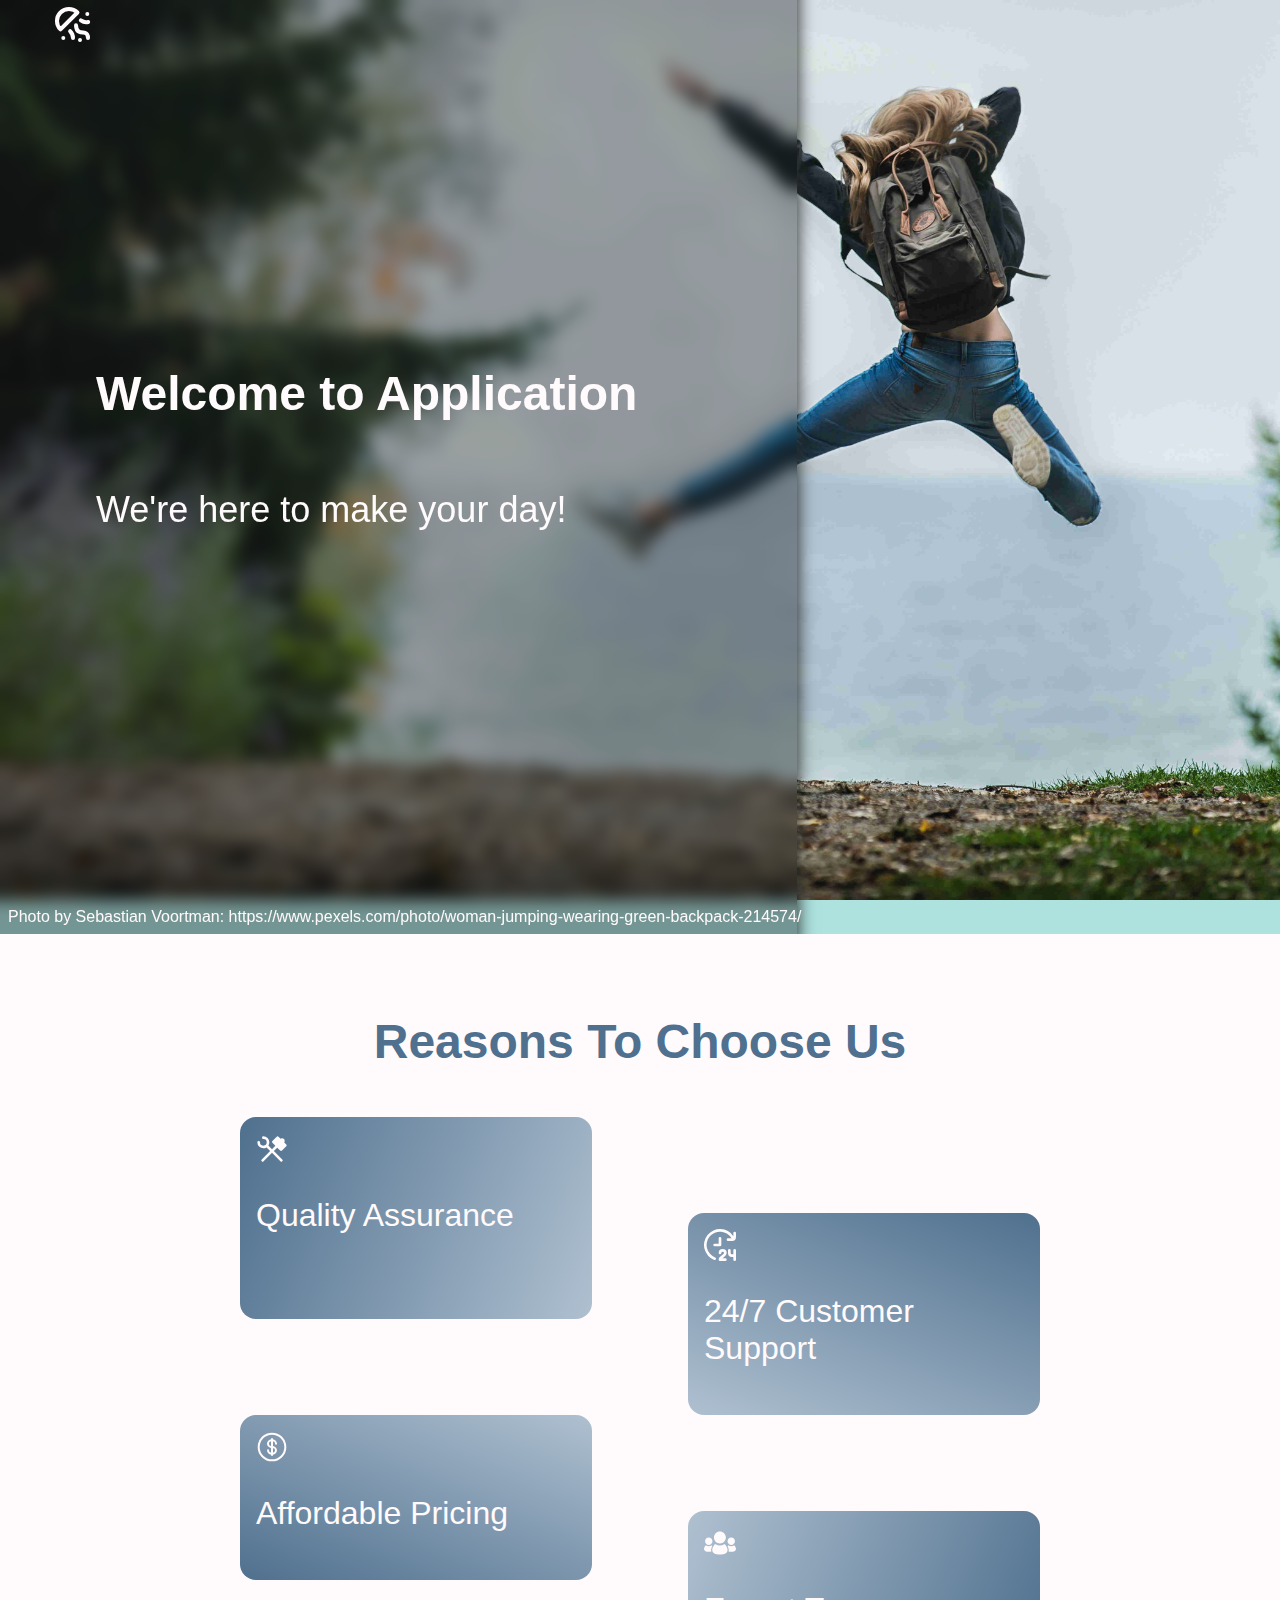
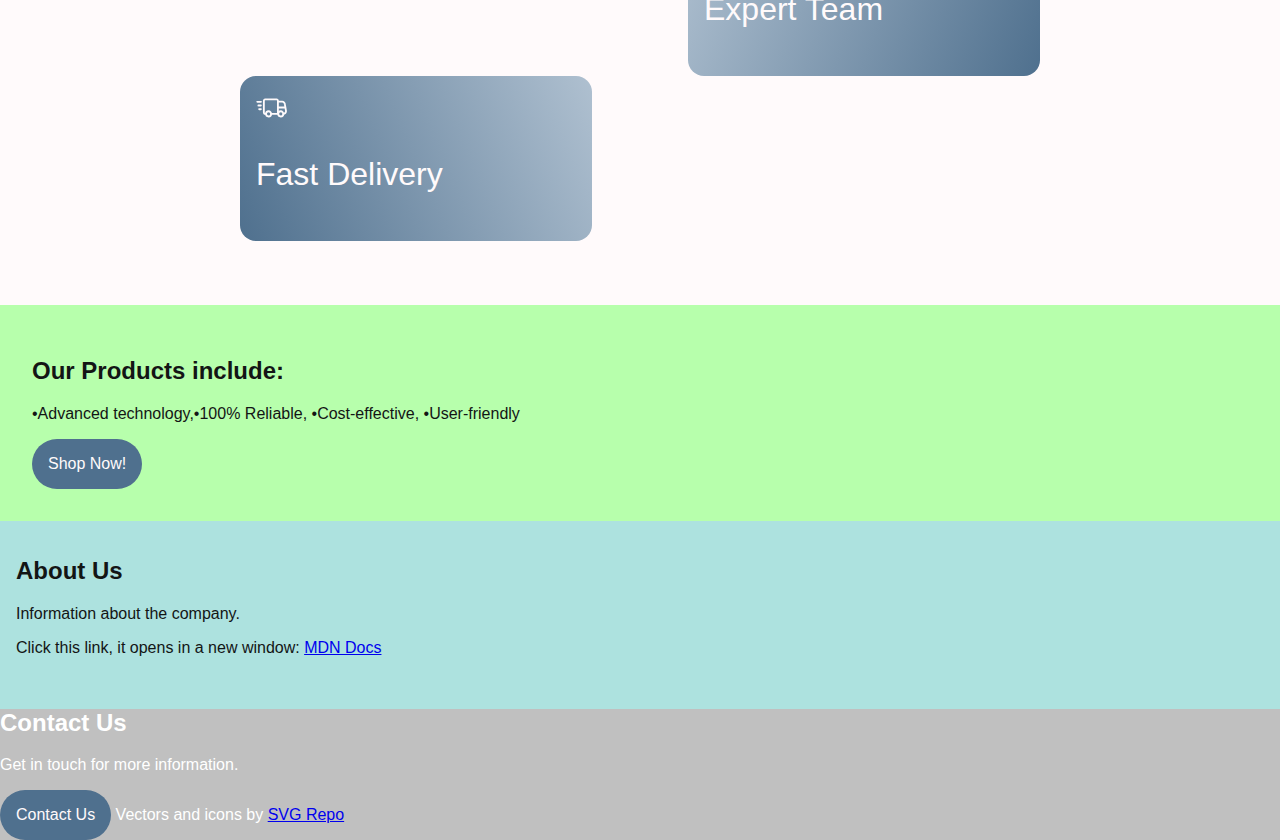
==== index.html @ e56715bc "init" ====
<html>
<head>

    <link rel="stylesheet" href="styles/styles.css">
    <link rel="stylesheet" href="styles/variables.css">
    <link rel="stylesheet" href="styles/button.css">
    <link rel="stylesheet" href="styles/landing_page.css">
    <link rel="stylesheet" href="styles/app.css">
    <link rel="stylesheet" href="styles/grid.css">
    <link rel="stylesheet" href="styles/flex.css">
    <link rel="stylesheet" href="styles/hero.css">
    <link rel="stylesheet" href="styles/reasons.css">
    <link rel="stylesheet" href="styles/features.css">
    <link rel="stylesheet" href="styles/about.css">

</head>
<!-- the background colour of the page should compliment the other colours being used -->
<body class="app">
    <div class="hero-section flex">
      <div class="hero-card flex">
        <div class="hero-logo">
            <img src="images/logo.svg" alt="our-logo">
        </div>
        <div class="hero-text flex">
          <h1 class="hero-title">Welcome to Application</h1>
          <p class="hero-message">We're here to make your day!</p>
        </div>
      </div>
    </div>
    <p class="hero-reference">Photo by Sebastian Voortman: https://www.pexels.com/photo/woman-jumping-wearing-green-backpack-214574/</p>

    <!-- Each of these sections should have colours that compliment the colour of our background image and the foreground image -->
    <div class="section reasons-section flex">
      <p class="reasons-header">Reasons To Choose Us</p>
      <div class="grid">
        <div class="grid-item flex">
          <img class="reasons-grid-icon" src="images/quality-icon.svg" alt="quality icon">
          <p>Quality Assurance</p>
        </div>
        <div class="grid-item flex">
          <img class="reasons-grid-icon" src="images/time-icon.svg" alt="24 hour clock icon">
          <p>24/7 Customer Support</p>
        </div>
        <div class="grid-item flex">
          <img class="reasons-grid-icon" src="images/money-icon.svg" alt="dollar sign icon">
          <p>Affordable Pricing</p>
        </div>
        <div class="grid-item flex">
          <img class="reasons-grid-icon" src="images/team-icon.svg" alt="team icon">
          <p>Expert Team</p>
        </div>
        <div class="grid-item flex">
          <img class="reasons-grid-icon" src="images/speed-icon.svg" alt="truck going fast icon">
          <p>Fast Delivery</p>
        </div>
      </div>
    </div>
    <div class="section features-section">
      <h2>Our Products include:</h2>
      <p>&#x2022;Advanced technology,&#x2022;100% Reliable, &#x2022;Cost-effective, &#x2022;User-friendly</p>
      <button class="btn" data-hover="Shop Now!">Shop Now!</button>
    </div>
    <div class="section about-section">
        <h2>About Us</h2>
        <p>Information about the company.</p>
        <p>Click this link, it opens in a new window: <a href="https://developer.mozilla.org/en-US/docs/Web/CSS">MDN Docs</a></p>
        <!-- Insert the company image here, it's in the images directory called image-<size>.png -->
    </div>
    <div class="cta-section">
        <h2>Contact Us</h2>
        <p>Get in touch for more information.</p>
        <button data-hover="Contact Us">Contact Us</button>
        Vectors and icons by <a href="https://www.svgrepo.com" target="_blank">SVG Repo</a>
    </div>
</body>
</html>
---- styles/styles.css ----
body {
    font-family: Arial, sans-serif;
    margin: 0;
    padding: 0;
}

.hero-section {
    background-color: #f8f8f8;
    color: #333;
}

.features-section {
    background-color: #e0e0e0;
}

.feature {
    border-bottom: 1px solid #ccc;
    padding: 10px;
}

.about-section {
    background-color: #d0d0d0;
}

.cta-section {
    background-color: #c0c0c0;
    color: #fff;
}
---- styles/variables.css ----
body {
  /* --primary: #7DE2D1; */
  --primary: #ADE2DF;
  --secondary: #afc0d0;
  --dark: #131515;
  --dark-secondary: #2B2C28;
  --secondary-gradient: #4f708e;
  --light: #FFFAFB;
  --light-green: #B7FFAC;
  --light-blue: #a1ecff;
  --text-bg: #13151560;

  --padding-1: 16px;
}
---- styles/button.css ----
button {
  position: relative;

  color: inherit;
  font: inherit;
  outline: inherit;
  cursor: pointer;

  background-color: var(--secondary-gradient);
  padding: 16px;
  border-radius: 50px;
  border: none;
  transition: all 1s;
  color: transparent;

  overflow: hidden;
  z-index: 10;
}

button::after {
  content: attr(data-hover);

  position: absolute;
  top: 0;
  left: 0;
  width: 100%;
  height: 200%;
 
  padding: 16px 0;
  color: var(--dark);

  background-image: linear-gradient(
    var(--secondary) 50%,
    var(--secondary-gradient) 50%
  );

  transition: all .1s ease-in;
  transform: translateY(50%);
  z-index: 1; 
}

button::before {
  content: attr(data-hover);
  position: absolute;
  top: 0;
  left: 0;
  width: 100%;
  height: 100%;

  padding: 16px 0;

  color: var(--light);
  background-color: transparent;
  transition: all .1s ease-in;

  z-index: -1;
}

button:hover::before {
  transform: translateY(-50%);
}

button:hover::after {
  transform: translateY(0%);
}
---- styles/landing_page.css ----
body {
  background-color: var(--primary);
  color: var(--dark);
}

.section {
  padding: 32px;
}
---- styles/app.css ----
.app {
  background-image: url("../images/hero-image.jpg");
  background-attachment: fixed;
  background-size: cover;
  background-position: top;
  background-repeat: no-repeat;
}

h1 {
  color: var(--secondary-gradient);
  font-size: 48px;
  font-weight: 600;
}

@media screen and (max-width: 1060px){
  .app {
    background-position: 60% 0%;
  }
}
---- styles/grid.css ----
.grid {
  display: grid;
  padding: var(--padding-1);
}

.grid-item {
  padding: var(--padding-1);
}
---- styles/flex.css ----
.flex {
  display: flex;

}
---- styles/hero.css ----
.hero-section {
  justify-content: start;
  align-items: center;
  
  height: 100vh;
  
  background-color: transparent;
  color: var(--light);
}

.hero-card {
  height: 100%;

  justify-content: center;
  padding: 48px;
  padding-right: 160px;

  backdrop-filter: blur(8px);
  background-color: var(--text-bg);
  box-shadow: 1px 1px 16px var(--dark-secondary);

  z-index: 0;
}

.hero-text {
  flex-direction: column;
  justify-content: center;
  text-align: left;

  font-size: 24px;
}

.hero-title {
  color: inherit;
}

.hero-message {
  font-size: 36px;
}

.hero-logo {
  height: 48px;
  width: 48px;
}

.hero-reference {
  position: relative;
  color: var(--light);
  margin: 8px;
  z-index: 1;
}

@media screen and (max-width: 1060px){
  .hero-section {
    height: 50vh;
  }

  .hero-card {
    backdrop-filter: none;
  }
}
---- styles/reasons.css ----
.reasons-section {
  position: relative;
  flex-direction: column;
  align-items: center;

  background-color: var(--light);
  justify-content: center;
  z-index: 1;
  color: var(--secondary-gradient);
}

.reasons-header {
  font-size: 48px;
  font-weight: 600;
}

.reasons-section .grid {
  grid-template-columns: auto auto;
  padding: 32px;
  padding-top: 0;
}

.reasons-section .grid-item {
  width: fit-content;
  width: MAX(172px, 25vw);

  border-radius: 16px;

  flex-direction: column;
  justify-content: start;
  align-items: start;

  color: var(--light);

  font-size: 32px;
  font-weight: 100;

  padding: 16px;
}

.reasons-section .grid-item:nth-child(odd) {
  margin: 0 48px 96px 0;
}

.reasons-section .grid-item:nth-child(even) {
  margin: 96px 0 0 48px;
}

.reasons-section .grid-item:nth-child(1) {
  background-image: linear-gradient(
    112deg,
    var( --secondary-gradient) 0%,
    var(--secondary) 100%
  );
}

.reasons-section .grid-item:nth-child(2) {
  background-image: linear-gradient(
    202deg,
    var( --secondary-gradient) 0%,
    var(--secondary) 100%
  );
}

.reasons-section .grid-item:nth-child(3) {
  background-image: linear-gradient(
    22deg,
    var( --secondary-gradient) 0%,
    var(--secondary) 100%
  );
}

.reasons-section .grid-item:nth-child(4) {
  background-image: linear-gradient(
    292deg,
    var( --secondary-gradient) 0%,
    var(--secondary) 100%
  );
}

.reasons-section .grid-item:nth-child(5) {
  background-image: linear-gradient(
    67deg,
    var( --secondary-gradient) 0%,
    var(--secondary) 100%
  );

  margin-bottom: 0;
}

.reasons-grid-icon {
  height: 32px;
  width: 32px;
}

.reasons-grid-header p {
  margin-top: 16px;
}

@media screen and (max-width: 1060px) {
  .reasons-section .grid {
    grid-template-columns: auto;
  }

  .reasons-section .grid-item {
    padding: 32px 72px;
  }

  .reasons-section .grid-item:nth-child(odd) {
    margin: 24px;
  }
  
  .reasons-section .grid-item:nth-child(even) {
    margin: 24px;
  }
  
}
---- styles/features.css ----
.features-section {
  background-color: var(--light-green);
}
---- styles/about.css ----
.about-section {
  background-color: var(--primary);
  padding: 16px;
}
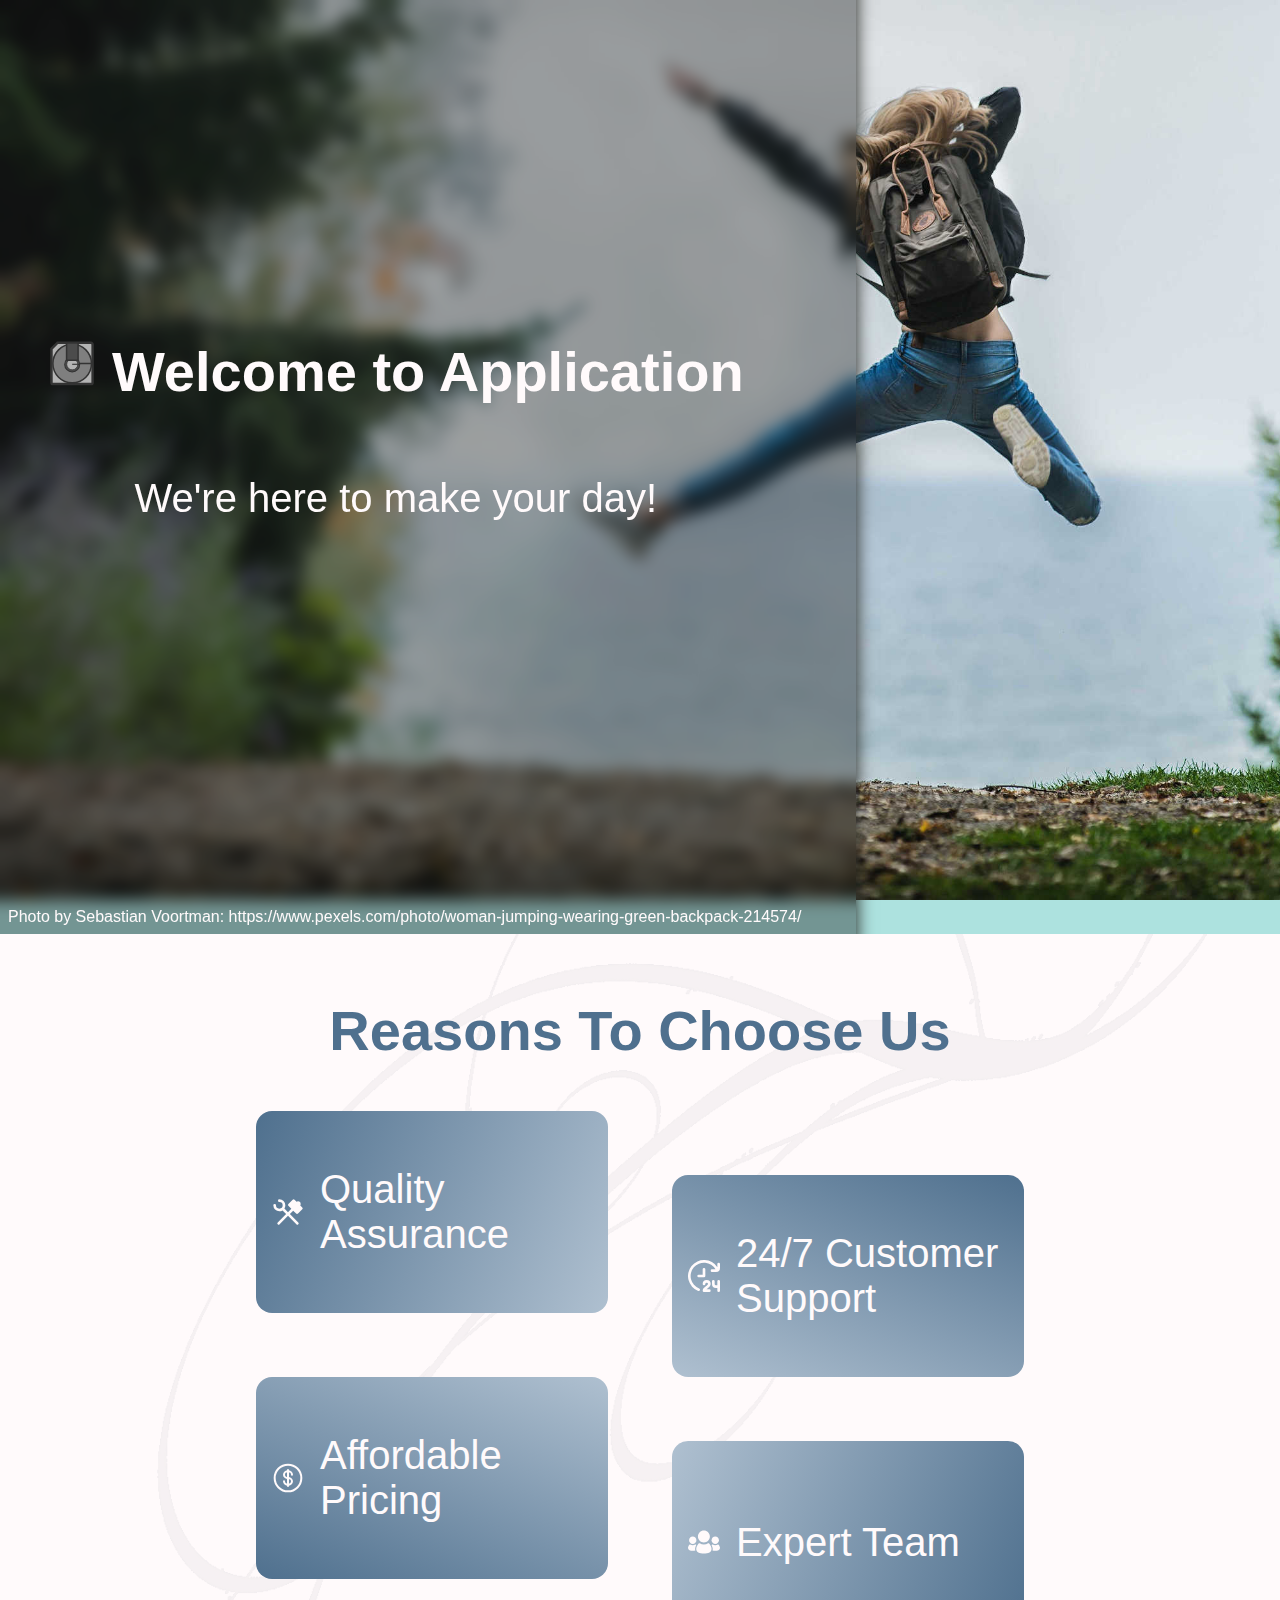
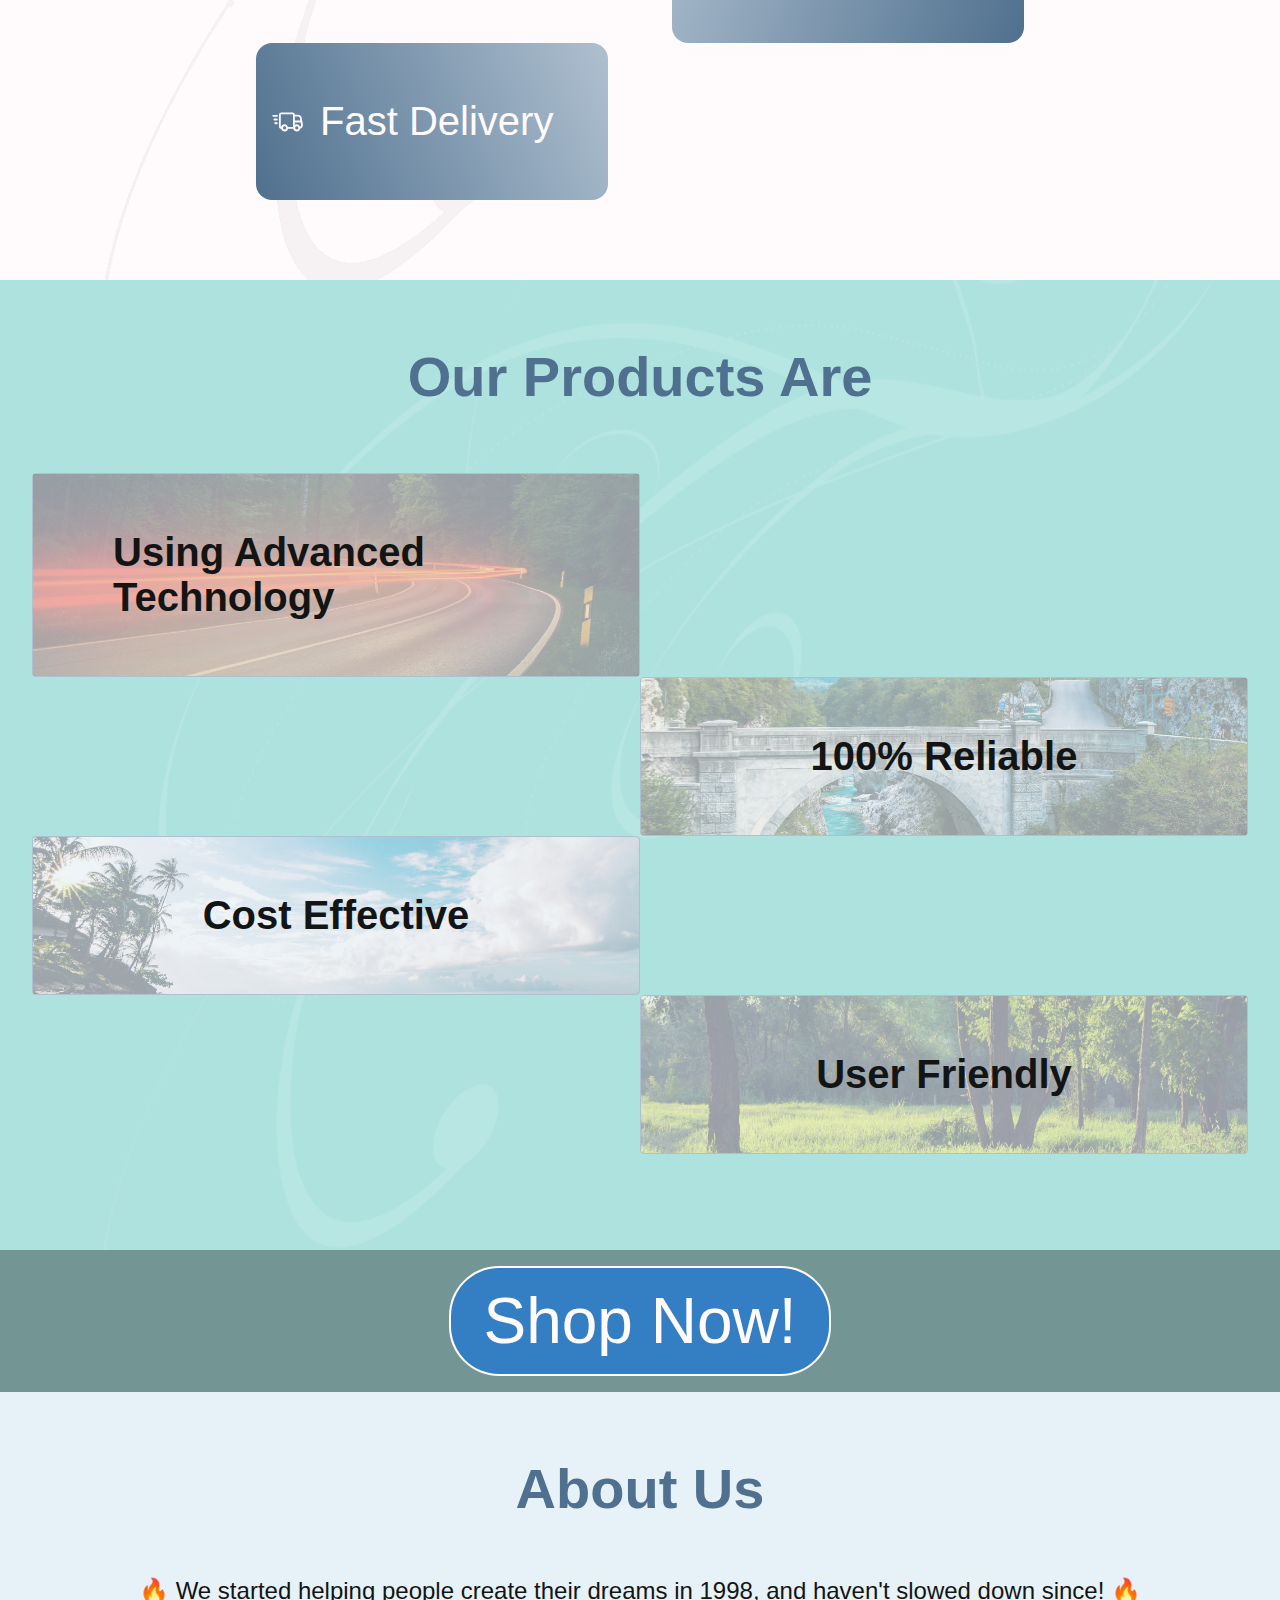
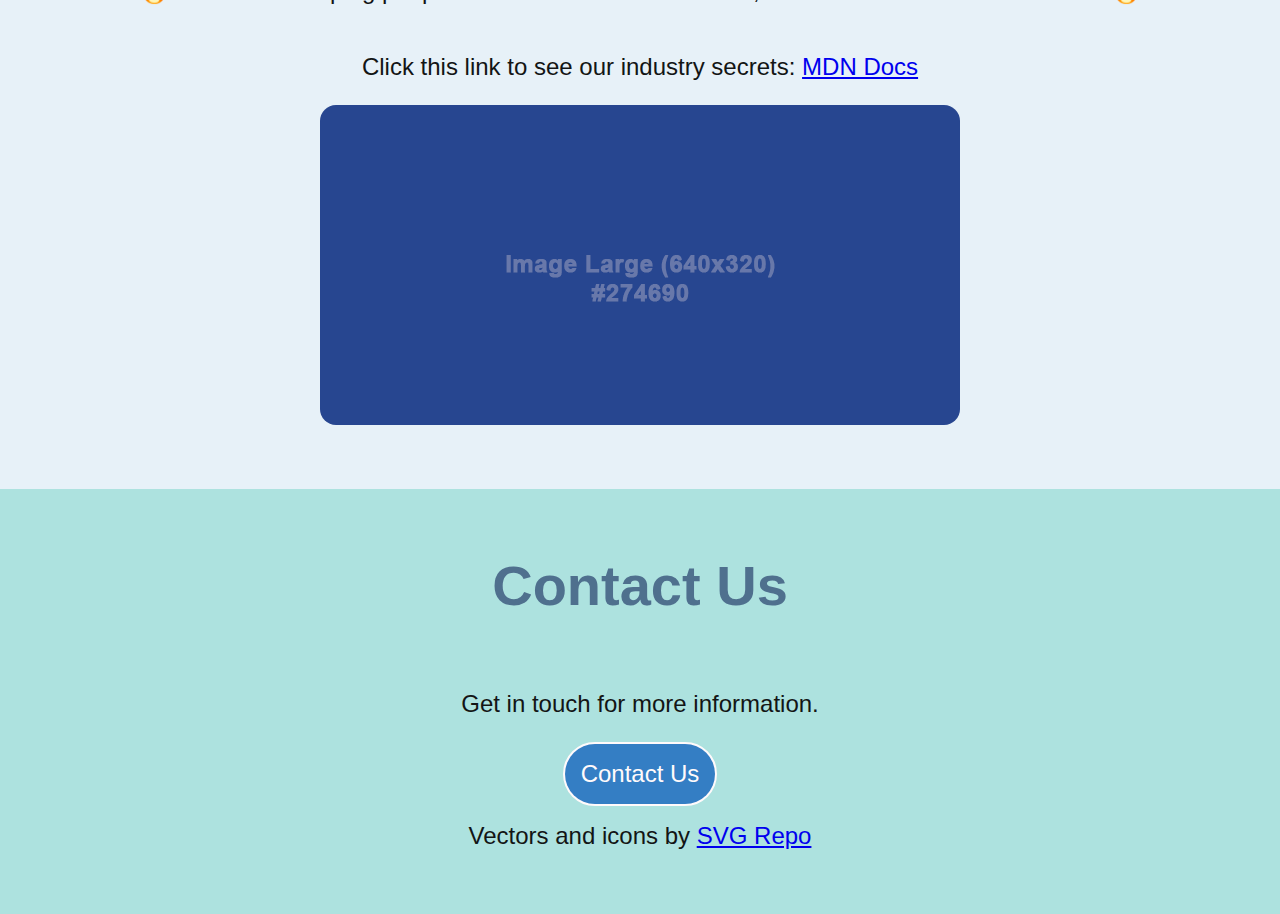
==== commit 39846435: "rename html to index" ====
--- a/index.html
+++ b/index.html
@@ -1,28 +1,24 @@
 <html>
 <head>
-
-    <link rel="stylesheet" href="styles/styles.css">
-    <link rel="stylesheet" href="styles/variables.css">
-    <link rel="stylesheet" href="styles/button.css">
-    <link rel="stylesheet" href="styles/landing_page.css">
-    <link rel="stylesheet" href="styles/app.css">
-    <link rel="stylesheet" href="styles/grid.css">
-    <link rel="stylesheet" href="styles/flex.css">
-    <link rel="stylesheet" href="styles/hero.css">
-    <link rel="stylesheet" href="styles/reasons.css">
-    <link rel="stylesheet" href="styles/features.css">
-    <link rel="stylesheet" href="styles/about.css">
-
+    <link rel="stylesheet" href="styles.css">
+    <link rel="stylesheet" href="30088699_styles.css">
+    <link rel="icon" type="image/x-icon" href="/images/favicon.svg">
 </head>
 <!-- the background colour of the page should compliment the other colours being used -->
 <body class="app">
     <div class="hero-section flex">
-      <div class="hero-card flex">
-        <div class="hero-logo">
-            <img src="images/logo.svg" alt="our-logo">
-        </div>
-        <div class="hero-text flex">
-          <h1 class="hero-title">Welcome to Application</h1>
+      <div class="hero-card blur flex">
+        <div class="hero-text flex-column">
+          <div class="flex hero-title">
+            <div class="hero-logo">
+              <svg class="logo" viewBox="0 0 100 100" xmlns="http://www.w3.org/2000/svg">
+                <use href="images/logo.svg#logo" alt="our-logo">
+              </svg>
+            </div>
+            <h1>
+              Welcome to Application
+            </h1>
+          </div>
           <p class="hero-message">We're here to make your day!</p>
         </div>
       </div>
@@ -30,47 +26,80 @@
     <p class="hero-reference">Photo by Sebastian Voortman: https://www.pexels.com/photo/woman-jumping-wearing-green-backpack-214574/</p>
 
     <!-- Each of these sections should have colours that compliment the colour of our background image and the foreground image -->
-    <div class="section reasons-section flex">
-      <p class="reasons-header">Reasons To Choose Us</p>
+    <div class="section reasons-section flex-column">
+      <h1>Reasons To Choose Us</h1>
       <div class="grid">
-        <div class="grid-item flex">
+        <div class="grid-item card flex">
           <img class="reasons-grid-icon" src="images/quality-icon.svg" alt="quality icon">
           <p>Quality Assurance</p>
         </div>
-        <div class="grid-item flex">
+        <div class="grid-item card flex">
           <img class="reasons-grid-icon" src="images/time-icon.svg" alt="24 hour clock icon">
           <p>24/7 Customer Support</p>
         </div>
-        <div class="grid-item flex">
+        <div class="grid-item card flex">
           <img class="reasons-grid-icon" src="images/money-icon.svg" alt="dollar sign icon">
           <p>Affordable Pricing</p>
         </div>
-        <div class="grid-item flex">
+        <div class="grid-item card flex">
           <img class="reasons-grid-icon" src="images/team-icon.svg" alt="team icon">
           <p>Expert Team</p>
         </div>
-        <div class="grid-item flex">
+        <div class="grid-item card flex">
           <img class="reasons-grid-icon" src="images/speed-icon.svg" alt="truck going fast icon">
           <p>Fast Delivery</p>
         </div>
       </div>
     </div>
-    <div class="section features-section">
-      <h2>Our Products include:</h2>
-      <p>&#x2022;Advanced technology,&#x2022;100% Reliable, &#x2022;Cost-effective, &#x2022;User-friendly</p>
-      <button class="btn" data-hover="Shop Now!">Shop Now!</button>
+    <div class="section features-section flex-column">
+      <h1>Our Products Are</h1>
+      <div class="grid">
+        <div class="item flex technology-item positioned">
+          <div class="features-image technology-image" ></div>
+          <p>Using Advanced Technology</p>
+        </div>
+
+        <div class="item flex reliability-item positioned">
+          <div class="features-image reverse reliability-image" ></div>
+          <p>100% Reliable</p>
+        </div>
+        
+        <div class="item flex cost-item positioned">
+          <div class="features-image cost-image" ></div>
+          <p>Cost Effective</p>
+        </div>
+
+        <div class="item flex friendly-item positioned">
+          <div class="features-image reverse friendly-image" ></div>
+          <p>User Friendly</p>
+        </div>
+      </div>
     </div>
-    <div class="section about-section">
-        <h2>About Us</h2>
-        <p>Information about the company.</p>
-        <p>Click this link, it opens in a new window: <a href="https://developer.mozilla.org/en-US/docs/Web/CSS">MDN Docs</a></p>
+    <div class="blur flex-column grid-item">
+      <button class="shop-button" data-hover="Shop Now!">Shop Now!</button>
+    </div>
+
+    <div class="section about-section flex-column">
+        <h1>About Us</h1>
+        <p>🔥 We started helping people create their dreams in 1998, and haven't slowed down since! 🔥</p>
+        <p title="Shhhhhhhhhhhhhh...">Click this link to see our industry secrets: <a href="https://developer.mozilla.org/en-US/docs/Web/CSS" target="_blank">MDN Docs</a></p>
         <!-- Insert the company image here, it's in the images directory called image-<size>.png -->
+        <picture class="about-image">
+          <source media="(min-width: 768px)" srcset="images/image-large.png">
+          <source media="(min-width: 320px), (min-resolution: 2x)" srcset="images/image-medium.png">
+          <img src="images/image-small.png" alt="company image">
+        </picture>
     </div>
-    <div class="cta-section">
-        <h2>Contact Us</h2>
-        <p>Get in touch for more information.</p>
-        <button data-hover="Contact Us">Contact Us</button>
-        Vectors and icons by <a href="https://www.svgrepo.com" target="_blank">SVG Repo</a>
+    <div class="section contact-section flex-column">
+        <h1>Contact Us</h1>
+        <div class="grid contact">
+          <!-- <svg class="contact-logo" viewBox="0 0 100 100" xmlns="http://www.w3.org/2000/svg">
+            <use href="images/logo.svg#logo" alt="our-logo">
+          </svg> -->
+          <p>Get in touch for more information.</p>
+          <button data-hover="Contact Us">Contact Us</button>
+        </div>
+        <div>Vectors and icons by <a href="https://www.svgrepo.com" target="_blank">SVG Repo</a></div>
     </div>
 </body>
 </html>
--- a/styles.css
+++ b/styles.css
@@ -0,0 +1,29 @@
+body {
+    font-family: Arial, sans-serif;
+    margin: 0;
+    padding: 0;
+}
+
+.hero-section {
+    background-color: #f8f8f8;
+    color: #333;
+}
+
+.features-section {
+    background-color: #e0e0e0;
+}
+
+.feature {
+    border-bottom: 1px solid #ccc;
+    padding: 10px;
+}
+
+.about-section {
+    background-color: #d0d0d0;
+}
+
+.cta-section {
+    background-color: #c0c0c0;
+    color: #fff;
+}
+
--- a/30088699_styles.css
+++ b/30088699_styles.css
@@ -0,0 +1,564 @@
+body {
+  background-color: var(--primary);
+  color: var(--dark);
+
+  /* --primary: #7DE2D1; */
+  --primary: #ADE2DF;
+  --secondary: #afc0d0;
+  --dark: #131515;
+  --dark-secondary: #2B2C28;
+  --secondary-gradient: #4f708e;
+  --button-bright: #347ec4;
+  --light: #FFFAFB;
+  --light-transparent: #FFFAFB90;
+  --dark-transparent: #13151580;
+  --light-green: #B7FFAC;
+  --light-blue: #E7F1F8;
+  --text-bg: #13151560;
+
+  --border-small: 4px;
+  
+  --border-radius-small: 4px;
+  --border-radius-medium: 8px;
+  --border-radius-large: 16px;
+  --border-radius-round: 50px;
+  
+
+  --size-0: 8px;
+  --size-1: 16px;
+  --size-2: 32px;
+  --size-3: 48px;
+  --size-4: 64px;
+
+  --font-title: 3.5rem;
+  --font-large: 2.5rem;
+  --font-medium: 1.5rem;
+  --font-small: 1rem;
+
+  --font-weight-bold: 600;
+
+  --tablet: 1060px;
+  --mobile: 768px;  
+}
+
+.section {
+  padding: 64px;
+
+  font-size: var(--font-medium);
+  font-weight: 100;
+}
+
+button {
+  position: relative;
+
+  color: inherit;
+  font: inherit;
+  outline: inherit;
+  cursor: pointer;
+
+  font-size: 24px;
+
+  height: fit-content;
+
+  background-color: var(--light);
+  padding: var(--size-1);
+  border-radius: var(--border-radius-round);
+  border: 2px solid var(--light);
+  color: transparent;
+
+  overflow: hidden;
+  z-index: 10;
+}
+
+button::after {
+  content: attr(data-hover);
+
+  position: absolute;
+  top: 0;
+  left: 0;
+  width: 100%;
+ 
+  padding: var(--size-1) 0;
+  color: var(--dark);
+
+  background-color: var(--light);
+
+  transition: all .1s ease-in;
+  transform: translateY(100%);
+  z-index: 1; 
+}
+
+button::before {
+  content: attr(data-hover);
+  position: absolute;
+  top: 0;
+  left: 0;
+  width: 100%;
+
+  padding: var(--size-1) 0;
+
+  color: var(--light);
+  background-color: var(--button-bright);
+  transition: all .1s ease-in;
+
+  z-index: -1;
+}
+
+button:hover::before {
+  transform: translateY(-100%);
+}
+
+button:hover::after {
+  transform: translateY(0%);
+}
+
+h1 {
+  color: var(--secondary-gradient);
+  font-size: var(--font-title);
+  font-weight: 600;
+
+  margin: 0 0 var(--size-2) 0;
+}
+
+.app {
+  background-image: url("../images/hero-image.jpg");
+  background-attachment: fixed;
+  background-size: cover;
+  background-position: top;
+  background-repeat: no-repeat;
+
+  overflow-x: hidden;
+}
+
+.positioned {
+  position: relative;
+  z-index: 10;
+}
+
+.blur {
+  backdrop-filter: blur(var(--size-0));
+  background-color: var(--text-bg);
+}
+
+.grid {
+  display: grid;
+  padding: var(--size-1);
+}
+
+.grid-item {
+  padding: var(--size-1);
+}
+
+.flex {
+  display: flex;
+}
+
+.flex-column {
+  display: flex;
+  flex-direction: column;
+  align-items: center;
+}
+
+.card {
+  width: fit-content;
+
+  border-radius: var(--border-radius-large);
+
+  color: var(--light);
+  background-image: linear-gradient(
+    67deg,
+    var( --secondary-gradient) 0%,
+    var(--secondary) 100%
+  );
+
+  font-size: var(--font-large);
+}
+
+.item {
+  width: 100%;
+  box-sizing: border-box;
+
+  justify-content: center;                      /* investigate */
+  
+  border: 1px solid var(--secondary);
+  border-radius: var(--border-radius-small);                            /* change */
+  overflow: hidden;
+  
+  font-size: var(--font-large);
+  font-weight: var(--font-weight-bold);
+
+  padding: 0 var(--size-4);
+}
+
+.hero-section {
+  justify-content: start;                         /* investigate */
+  align-items: center;
+  
+  height: 100vh;
+  
+  background-color: transparent;
+  color: var(--light);
+}
+
+.hero-card {
+  height: 100%;
+
+  justify-content: center;
+  padding: var(--size-3);                                    /* change */
+  padding-right: 112px;
+
+  box-shadow: 1px 1px var(--size-1) var(--dark-secondary);
+
+  z-index: 0;
+}
+
+.hero-text {
+  justify-content: center;
+  text-align: left;
+}
+
+.hero-title {
+  gap: var(--size-1);
+}
+
+.hero-title h1 {
+  color: inherit;
+}
+
+.hero-message {
+  font-size: var(--font-large);
+}
+
+.hero-logo {
+  height: var(--size-3);
+  width: var(--size-3);
+
+  min-height: var(--size-3);
+  min-width: var(--size-3);
+}
+
+.hero-reference {
+  position: relative;
+  color: var(--light);
+  margin: 8px;
+  z-index: 1;
+
+  white-space: nowrap
+}
+
+.reasons-section {
+  position: relative;
+  flex-direction: column;                             /* investigate */
+  justify-content: center;
+  align-items: center;
+
+  background-image: url(../images/flourish-dark.png);
+  background-size: cover;
+  background-position: center;
+
+  background-color: var(--light);
+  z-index: 1;
+  color: var(--secondary-gradient);
+}
+
+.reasons-header {
+  font-size: var(--size-3);
+  font-weight: var(--font-weight-bold);
+}
+
+.reasons-section .grid {
+  grid-template-columns: auto auto;
+}
+
+.reasons-section .grid-item {
+  width: MAX(172px, 25vw);
+
+  border-radius: var(--border-radius-large);
+
+  flex-direction: row;
+  align-items: center;
+  gap: var(--size-1);
+
+  font-size: var(--font-large);
+}
+
+.reasons-section .grid-item:nth-child(odd) {
+  margin: 0 var(--size-2) var(--size-4) 0;
+}
+
+.reasons-section .grid-item:nth-child(even) {
+  margin: var(--size-4) 0 0 var(--size-2);
+}
+
+/* variable gradient directions  for each child */
+.reasons-section .grid-item:nth-child(1) {
+  background-image: linear-gradient(
+    112deg,
+    var( --secondary-gradient) 0%,
+    var(--secondary) 100%
+  );
+}
+
+.reasons-section .grid-item:nth-child(2) {
+  background-image: linear-gradient(
+    202deg,
+    var( --secondary-gradient) 0%,
+    var(--secondary) 100%
+  );
+}
+
+.reasons-section .grid-item:nth-child(3) {
+  background-image: linear-gradient(
+    22deg,
+    var( --secondary-gradient) 0%,
+    var(--secondary) 100%
+  );
+}
+
+.reasons-section .grid-item:nth-child(4) {
+  background-image: linear-gradient(
+    292deg,
+    var( --secondary-gradient) 0%,
+    var(--secondary) 100%
+  );
+}
+
+.reasons-section .grid-item:nth-child(5) {
+  margin-bottom: 0;
+}
+
+.reasons-grid-icon {
+  height: var(--size-2);
+  width: var(--size-2);
+}
+
+.reasons-grid-header p {
+  margin-top: var(--size-1);                           /* change */
+}
+
+.features-section {
+  background-color: var(--primary);
+
+  background-image: url(../images/flourish.png);
+  background-size: cover;
+  background-position: center;
+
+  padding-left: 0;
+  padding-right: 0;
+}
+
+.features-section .grid {
+  grid-template: 
+    "technology  ."
+    ".      reliability"
+    "cost        ."
+    ".      friendly" / 1fr 1fr;
+
+  padding: var(--size-2);
+}
+
+.features-section .item p {
+  height: fit-content;
+  padding: var(--size-1);
+
+  transition: all .2s ease-out;
+}
+
+.features-image {
+  position: absolute;
+  overflow: hidden;
+
+  top: 0;
+  left: 0;
+
+  width: 100%;
+  height: 100%;
+
+  background-size: cover;
+  background-position: center;
+  z-index: -1;
+}
+
+.features-image::after {
+  content: "";
+  position: absolute;
+  top: 0;
+  left: 0;
+
+  width: 100%;
+  height: 100%;
+
+  background-color: var(--light-blue);
+  opacity: 0.65;
+
+  transition: all .2s ease-out;
+}
+
+.features-section .item:hover .features-image::after {
+  transform: translateX(-100%);
+}
+
+.features-section .item:hover .reverse.features-image::after {
+  transform: translateX(100%);
+}
+
+.features-section .item:hover p {
+  color: var(--light);
+  background-color: var(--dark-transparent);
+}
+
+/* setting background images */
+.technology-image {
+  background-image: url("../images/technology-image.jpg");
+}
+
+.reliability-image {
+  background-image: url("../images/reliable-image.jpg");
+}
+
+.cost-image {
+  background-image: url("../images/cost-effective-image.jpg");
+}
+
+.friendly-image {
+  background-image: url("../images/friendly-image.jpg");
+}
+
+.technology-item {
+  grid-area: technology;
+}
+
+.reliability-item {
+  grid-area: reliability;
+}
+
+.cost-item {
+  grid-area: cost;
+}
+
+.friendly-item {
+  grid-area: friendly;
+}
+
+.shop-button {
+  font-size: 64px;
+  padding: var(--size-1) var(--size-2);
+}
+
+.about-section {
+  background-color: var(--light-blue);
+}
+
+.about-image img {
+  border-radius: var(--border-radius-large);
+}
+
+.contact-section {
+  background-color: var(--primary);
+}
+
+.contact {
+  width: 100%;
+
+  justify-items: center;
+  align-items: center;
+}
+
+.contact-logo {
+  height: var(--size-4);
+  width: var(--size-4);
+
+  min-height: var(--size-3);
+  min-width: var(--size-3);
+}
+
+
+
+
+
+
+
+
+
+
+@media screen and (max-width: 1060px) {
+  .app {
+    background-position: 60% 0%;
+  }
+
+  .blur {
+    backdrop-filter: none;
+  }
+
+  .hero-section {
+    height: 50vh;
+  }
+
+  .reasons-section .grid {
+    width: 80vw;    
+    grid-template-columns: auto;
+    gap: var(--size-1);
+  }
+
+  .reasons-section .grid-item {
+    width: 100%;    
+    box-sizing: border-box;
+    padding: var(--size-1) 72px;
+
+    margin: 0;
+  }
+
+  .reasons-section .grid-item:nth-child(odd) {
+    margin: 0;
+  }
+  
+  .reasons-section .grid-item:nth-child(even) {
+    margin: 0;
+  }
+}
+
+@media screen and (max-width: 768px), (min-resolution: 2dppx), (hover: none) {
+  .app {
+    background-image: url("../images/hero-image-mobile.jpg");
+  }
+
+  .features-section .grid {
+    grid-template-areas:
+      "technology " 
+      "reliability" 
+      "cost       " 
+      "friendly   ";
+
+    grid-template-columns: 1fr;
+    gap: var(--size-1);
+  }
+
+  .features-section .item p {
+    border-radius: var(--border-radius-large);
+    background-color: var(--light-transparent);
+  }
+
+  .features-image {
+    border-radius: var(--border-radius-large);
+  }
+
+  .technology-image {
+    background-image: url("../images/technology-image-mobile.jpg");
+  }
+
+  .reliability-image {
+    background-image: url("../images/reliable-image-mobile.jpg");
+  }
+
+  .cost-image {
+    background-image: url("../images/cost-effective-image-mobile.jpg");
+  }
+
+  .friendly-image {
+    background-image: url("../images/friendly-image-mobile.jpg");
+  }
+
+  .features-image::after {
+    background-color: transparent;
+  }
+}
